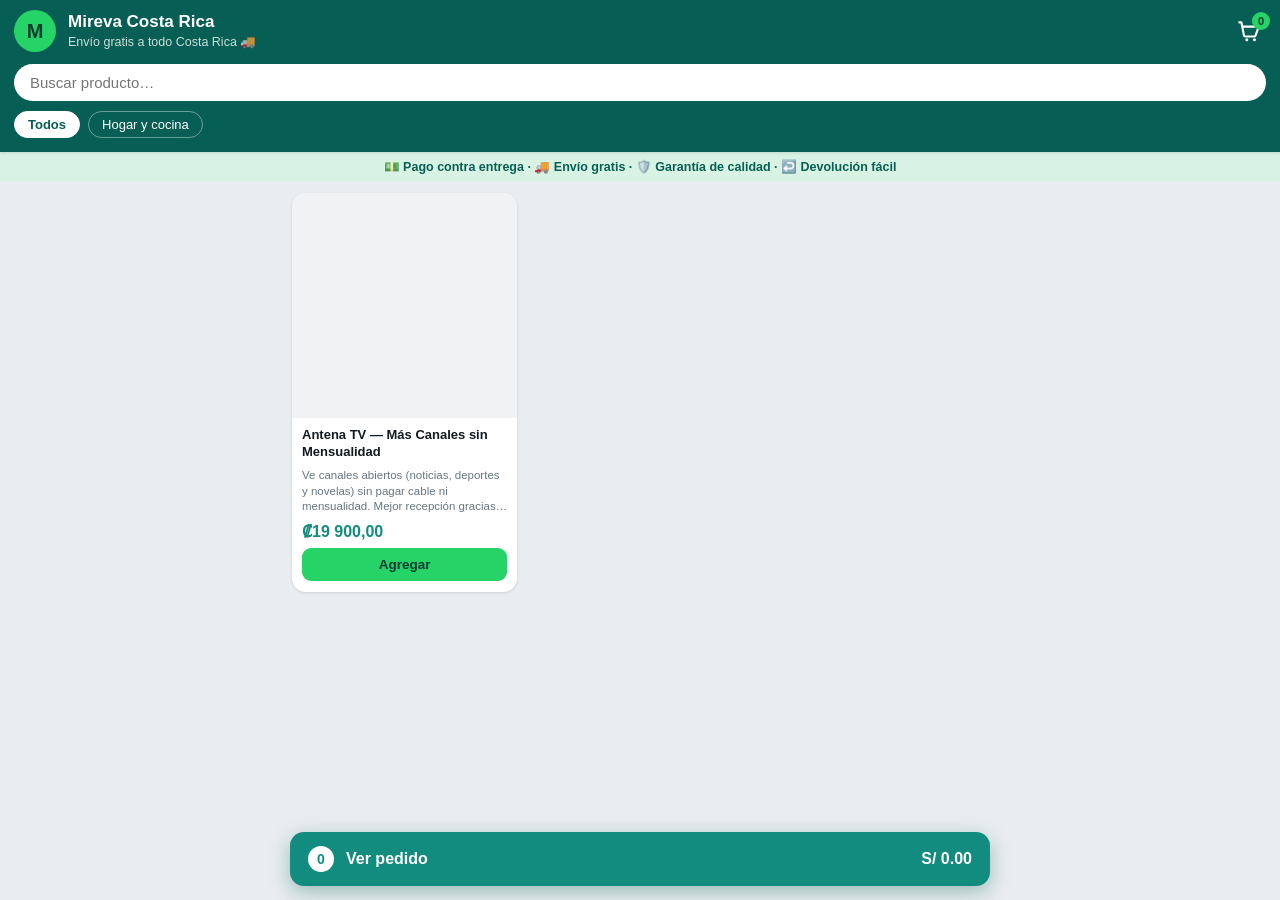
==== index.html @ bd01b666 "Mostrar solo productos con inventario positivo (ocultar inventario negativo/cero); bump v17" ====
<!DOCTYPE html>
<html lang="es">
  <head>
    <meta charset="UTF-8" />
    <meta name="viewport" content="width=device-width, initial-scale=1.0, maximum-scale=1.0, user-scalable=no" />
    <meta name="theme-color" content="#075E54" />
    <link rel="icon" href="data:image/svg+xml,<svg xmlns='http://www.w3.org/2000/svg' viewBox='0 0 100 100'><text y='.9em' font-size='90'>📺</text></svg>" />
    <title>Catálogo</title>
    <meta name="description" content="Catálogo de productos. Añade lo que quieras al carrito y envíanos tu pedido por WhatsApp con un solo clic." />
    <link rel="stylesheet" href="styles.css?v=17" />
  </head>
  <body>
    <!-- Cabecera estilo WhatsApp -->
    <header class="app-header">
      <div class="header-inner">
        <div class="store-avatar" id="storeAvatar">K</div>
        <div class="store-meta">
          <h1 id="storeName">Catálogo</h1>
          <span class="store-sub" id="storeSub">Catálogo de productos</span>
        </div>
        <button id="headerCart" class="header-cart" aria-label="Ver pedido">
          <svg viewBox="0 0 24 24" width="26" height="26" aria-hidden="true">
            <path fill="none" stroke="currentColor" stroke-width="2" stroke-linecap="round" stroke-linejoin="round"
              d="M3 4h2l2.4 12.3a1 1 0 0 0 1 .8h8.6a1 1 0 0 0 1-.8L21 8H6" />
            <circle cx="10" cy="20" r="1.4" fill="currentColor" />
            <circle cx="17" cy="20" r="1.4" fill="currentColor" />
          </svg>
          <span class="header-cart-badge" id="headerCartCount" hidden>0</span>
        </button>
      </div>
      <div class="search-wrap">
        <input
          id="search"
          type="search"
          inputmode="search"
          placeholder="Buscar producto…"
          autocomplete="off"
        />
      </div>
      <div class="chips" id="categoryChips"></div>
    </header>

    <!-- Tira de confianza bajo la cabecera -->
    <div id="trustStrip" class="trust-strip" hidden></div>

    <!-- Estado de carga / error -->
    <div id="status" class="status">Cargando catálogo…</div>

    <!-- Grilla de productos -->
    <main id="grid" class="grid" aria-live="polite"></main>

    <!-- Barra inferior del carrito -->
    <button id="cartBar" class="cart-bar" hidden>
      <span class="cart-bar-count" id="cartBarCount">0</span>
      <span class="cart-bar-label">Ver pedido</span>
      <span class="cart-bar-total" id="cartBarTotal">S/ 0.00</span>
    </button>

    <!-- Hoja de detalle del producto (carrusel + reseña) -->
    <div id="detail" class="sheet" hidden>
      <div class="sheet-backdrop"></div>
      <div class="sheet-panel" id="detailPanel" role="dialog" aria-modal="true" aria-label="Detalle del producto"></div>
    </div>

    <!-- Hoja del carrito -->
    <div id="sheet" class="sheet" hidden>
      <div class="sheet-backdrop" data-close></div>
      <div class="sheet-panel" role="dialog" aria-modal="true" aria-label="Tu pedido">
        <div class="grabber"></div>
        <div class="sheet-head">
          <h2>Tu pedido</h2>
          <button class="sheet-close" data-close aria-label="Cerrar">&times;</button>
        </div>
        <div id="cartItems" class="cart-items"></div>
        <div class="sheet-foot">
          <div id="cartTrust" class="cart-trust"></div>
          <div class="cart-total-row">
            <span>Total</span>
            <strong id="cartTotal">S/ 0.00</strong>
          </div>
          <button id="sendBtn" class="send-btn">
            <svg viewBox="0 0 24 24" width="20" height="20" aria-hidden="true">
              <path fill="currentColor" d="M.057 24l1.687-6.163a11.867 11.867 0 01-1.587-5.946C.16 5.335 5.495 0 12.05 0a11.82 11.82 0 018.413 3.488 11.82 11.82 0 013.48 8.414c-.003 6.557-5.338 11.892-11.893 11.892a11.9 11.9 0 01-5.688-1.448L.057 24zm6.597-3.807c1.676.995 3.276 1.591 5.392 1.592 5.448 0 9.886-4.434 9.889-9.885.002-5.462-4.415-9.89-9.881-9.892-5.452 0-9.887 4.434-9.889 9.884a9.86 9.86 0 001.51 5.26l-.999 3.648 3.978-1.045z" />
              <path fill="currentColor" d="M9.5 7.3c-.2-.5-.4-.5-.6-.5h-.5c-.2 0-.5.1-.7.3-.3.3-1 .9-1 2.3s1 2.6 1.2 2.8c.1.2 2 3.1 4.9 4.3 2.4 1 2.9.8 3.4.7.5 0 1.6-.6 1.8-1.3.2-.6.2-1.2.2-1.3-.1-.1-.3-.2-.6-.3-.3-.2-1.6-.8-1.9-.9-.3-.1-.4-.1-.6.1-.2.3-.6.9-.8 1.1-.1.1-.3.2-.5.1-.3-.1-1.1-.4-2.1-1.3-.8-.7-1.3-1.5-1.5-1.8-.1-.3 0-.4.1-.5l.4-.5c.1-.2.2-.3.3-.5.1-.2 0-.3 0-.5 0-.1-.6-1.5-.8-2z" />
            </svg>
            Enviar pedido por WhatsApp
          </button>
          <button id="continueBtn" class="continue-link">← Seguir comprando</button>
        </div>
      </div>
    </div>

    <script src="config.js?v=17"></script>
    <script src="app.js?v=17"></script>
  </body>
</html>
---- styles.css ----
:root {
  --wa-green: #075e54;
  --wa-green-dark: #054c44;
  --wa-teal: #128c7e;
  --wa-light: #25d366;
  --bg: #e9edef;
  --card: #ffffff;
  --text: #111b21;
  --muted: #667781;
  --border: #e2e8eb;
  --shadow: 0 1px 3px rgba(11, 20, 26, 0.13);
  --radius: 14px;
}

* { box-sizing: border-box; -webkit-tap-highlight-color: transparent; }

html, body {
  margin: 0;
  padding: 0;
  background: var(--bg);
  color: var(--text);
  font-family: -apple-system, BlinkMacSystemFont, "Segoe UI", "Helvetica Neue", Roboto, Arial, sans-serif;
  font-size: 16px;
}

body { padding-bottom: 90px; }

/* ---------- Cabecera ---------- */
.app-header {
  position: sticky;
  top: 0;
  z-index: 30;
  background: var(--wa-green);
  color: #fff;
  padding: 10px 14px 12px;
  box-shadow: var(--shadow);
}
.header-inner { display: flex; align-items: center; gap: 12px; }
.store-avatar {
  width: 42px; height: 42px;
  border-radius: 50%;
  background: var(--wa-light);
  color: #053b32;
  display: flex; align-items: center; justify-content: center;
  font-weight: 700; font-size: 20px;
  flex: 0 0 auto;
  overflow: hidden;
}
.store-avatar img { width: 100%; height: 100%; object-fit: cover; }
.store-meta h1 { margin: 0; font-size: 17px; font-weight: 600; line-height: 1.2; }
.store-sub { font-size: 12.5px; opacity: 0.8; }

/* Carrito en la cabecera (esquina superior derecha) */
.header-cart {
  margin-left: auto;
  position: relative;
  background: none;
  border: none;
  color: #fff;
  padding: 4px;
  cursor: pointer;
  flex: 0 0 auto;
  display: flex;
  align-items: center;
}
.header-cart-badge {
  position: absolute;
  top: -2px;
  right: -4px;
  min-width: 18px;
  height: 18px;
  padding: 0 5px;
  border-radius: 9px;
  background: var(--wa-light);
  color: #053b32;
  font-size: 11px;
  font-weight: 700;
  display: flex;
  align-items: center;
  justify-content: center;
  line-height: 1;
}

.search-wrap { margin-top: 12px; }
#search {
  width: 100%;
  border: none;
  border-radius: 20px;
  padding: 10px 16px;
  font-size: 15px;
  outline: none;
  background: #ffffff;
  color: var(--text);
}

.chips {
  display: flex;
  gap: 8px;
  overflow-x: auto;
  margin-top: 10px;
  padding-bottom: 2px;
  scrollbar-width: none;
}
.chips::-webkit-scrollbar { display: none; }
.chip {
  flex: 0 0 auto;
  border: 1px solid rgba(255, 255, 255, 0.4);
  background: transparent;
  color: #fff;
  padding: 5px 13px;
  border-radius: 16px;
  font-size: 13px;
  cursor: pointer;
  white-space: nowrap;
}
.chip.active { background: #fff; color: var(--wa-green); border-color: #fff; font-weight: 600; }

/* ---------- Tira de confianza (bajo cabecera) ---------- */
.trust-strip {
  background: #d8f3e3;
  color: #075e54;
  font-size: 12.5px;
  font-weight: 600;
  text-align: center;
  padding: 7px 12px;
  white-space: nowrap;
  overflow-x: auto;
  scrollbar-width: none;
}
.trust-strip::-webkit-scrollbar { display: none; }

/* ---------- Sellos de confianza (detalle) ---------- */
.trust-badges {
  display: grid;
  grid-template-columns: 1fr 1fr;
  gap: 9px;
  margin: 16px 18px 4px;
}
.trust-badge {
  display: flex;
  align-items: center;
  gap: 9px;
  background: #f6f8f9;
  border: 1px solid var(--border);
  border-radius: 11px;
  padding: 10px 11px;
}
.tb-icon { font-size: 20px; flex: 0 0 auto; }
.tb-text { display: flex; flex-direction: column; line-height: 1.2; min-width: 0; }
.tb-text strong { font-size: 12.5px; }
.tb-text span { font-size: 11px; color: var(--muted); }

/* Línea de confianza en el carrito */
.cart-trust {
  text-align: center;
  font-size: 12px;
  font-weight: 600;
  color: var(--wa-teal);
  background: #eafaf2;
  border-radius: 9px;
  padding: 8px 10px;
  margin-bottom: 12px;
}

/* ---------- Estado ---------- */
.status { text-align: center; color: var(--muted); padding: 40px 20px; font-size: 14px; }
.status.error { color: #b3261e; }

/* ---------- Grilla ---------- */
.grid {
  display: grid;
  grid-template-columns: repeat(2, 1fr);
  gap: 10px;
  padding: 12px;
  max-width: 720px;
  margin: 0 auto;
}
@media (min-width: 560px) { .grid { grid-template-columns: repeat(3, 1fr); } }

.card {
  background: var(--card);
  border-radius: var(--radius);
  overflow: hidden;
  box-shadow: var(--shadow);
  display: flex;
  flex-direction: column;
}
.card-img {
  width: 100%;
  aspect-ratio: 1 / 1;
  object-fit: cover;
  background: #f0f2f4;
  display: block;
}
.card-body { padding: 9px 10px 11px; display: flex; flex-direction: column; gap: 7px; flex: 1; }
.card-title {
  font-size: 13px;
  line-height: 1.3;
  margin: 0;
  display: -webkit-box;
  -webkit-line-clamp: 2;
  -webkit-box-orient: vertical;
  overflow: hidden;
  min-height: 34px;
}
.card-desc {
  font-size: 11.5px;
  line-height: 1.35;
  color: var(--muted);
  margin: 0;
  display: -webkit-box;
  -webkit-line-clamp: 3;
  -webkit-box-orient: vertical;
  overflow: hidden;
}

/* Precio antes / después */
.price { display: flex; align-items: baseline; gap: 7px; flex-wrap: wrap; }
.price-old { font-size: 12.5px; color: var(--muted); text-decoration: line-through; }
.price-now { font-size: 16px; font-weight: 700; color: var(--wa-teal); }
.card select {
  width: 100%;
  font-size: 12.5px;
  padding: 6px 8px;
  border: 1px solid var(--border);
  border-radius: 8px;
  background: #fff;
  color: var(--text);
}
.card-foot { margin-top: auto; }

.add-btn {
  width: 100%;
  border: none;
  background: var(--wa-light);
  color: #053b32;
  font-weight: 600;
  font-size: 13.5px;
  padding: 9px;
  border-radius: 9px;
  cursor: pointer;
}
.add-btn:active { transform: scale(0.98); }
.sold-out { background: #eceff1; color: var(--muted); cursor: not-allowed; }

/* Stepper cuando ya está en el carrito */
.stepper {
  display: flex;
  align-items: center;
  justify-content: space-between;
  background: var(--wa-light);
  border-radius: 9px;
  overflow: hidden;
}
.stepper button {
  border: none;
  background: transparent;
  color: #053b32;
  font-size: 20px;
  font-weight: 700;
  width: 38px;
  height: 38px;
  cursor: pointer;
}
.stepper span { font-weight: 700; color: #053b32; font-size: 15px; }

/* ---------- Barra del carrito ---------- */
.cart-bar {
  position: fixed;
  left: 50%;
  transform: translateX(-50%);
  bottom: 14px;
  width: calc(100% - 28px);
  max-width: 700px;
  border: none;
  background: var(--wa-teal);
  color: #fff;
  padding: 14px 18px;
  border-radius: 14px;
  display: flex;
  align-items: center;
  gap: 12px;
  font-size: 16px;
  box-shadow: 0 6px 20px rgba(7, 94, 84, 0.35);
  cursor: pointer;
  z-index: 40;
}
.cart-bar-count {
  background: #fff;
  color: var(--wa-teal);
  font-weight: 700;
  border-radius: 50%;
  min-width: 26px;
  height: 26px;
  display: flex;
  align-items: center;
  justify-content: center;
  padding: 0 6px;
  font-size: 14px;
}
.cart-bar-label { font-weight: 600; }
.cart-bar-total { margin-left: auto; font-weight: 700; }

/* ---------- Hoja del carrito ---------- */
.sheet { position: fixed; inset: 0; z-index: 50; }
.sheet-backdrop { position: absolute; inset: 0; background: rgba(11, 20, 26, 0.45); }
.sheet-panel {
  position: absolute;
  left: 0; right: 0; bottom: 0;
  background: #fff;
  border-radius: 18px 18px 0 0;
  max-height: 88vh;
  display: flex;
  flex-direction: column;
  max-width: 720px;
  margin: 0 auto;
  animation: slideUp 0.22s ease;
}
@keyframes slideUp { from { transform: translateY(100%); } to { transform: translateY(0); } }

/* Barrita "agarradera" para deslizar y cerrar */
.grabber {
  width: 40px;
  height: 4px;
  border-radius: 2px;
  background: #cfd8dc;
  margin: 8px auto 0;
  flex: 0 0 auto;
}

.sheet-head {
  display: flex; align-items: center; justify-content: space-between;
  padding: 10px 18px 8px;
}
.sheet-head h2 { margin: 0; font-size: 18px; }
.sheet-close { border: none; background: none; font-size: 28px; line-height: 1; color: var(--muted); cursor: pointer; }

.cart-items { overflow-y: auto; overscroll-behavior: contain; padding: 4px 18px; flex: 1; }
.cart-row { display: flex; align-items: center; gap: 12px; padding: 12px 0; border-bottom: 1px solid var(--border); }
.cart-row img { width: 52px; height: 52px; border-radius: 8px; object-fit: cover; background: #f0f2f4; flex: 0 0 auto; }
.cart-row-info { flex: 1; min-width: 0; }
.cart-row-title { font-size: 13.5px; line-height: 1.3; }
.cart-row-variant { font-size: 12px; color: var(--muted); }
.cart-row-price { font-size: 13px; color: var(--wa-teal); font-weight: 600; margin-top: 2px; }
.cart-row .stepper { width: 116px; flex: 0 0 auto; }
.cart-empty { text-align: center; color: var(--muted); padding: 30px 0; }

.sheet-foot { padding: 14px 18px calc(16px + env(safe-area-inset-bottom)); border-top: 1px solid var(--border); }
.cart-total-row { display: flex; justify-content: space-between; align-items: baseline; margin-bottom: 12px; font-size: 16px; }
.cart-total-row strong { font-size: 20px; }
.send-btn {
  width: 100%;
  border: none;
  background: var(--wa-light);
  color: #053b32;
  font-size: 16px;
  font-weight: 700;
  padding: 15px;
  border-radius: 12px;
  display: flex;
  align-items: center;
  justify-content: center;
  gap: 9px;
  cursor: pointer;
}
.send-btn:active { transform: scale(0.99); }
.send-btn:disabled { opacity: 0.5; cursor: not-allowed; }

/* Campo de teléfono en el carrito */
.phone-input {
  width: 100%;
  border: 1px solid var(--border);
  border-radius: 10px;
  padding: 12px 14px;
  font-size: 15px;
  margin-bottom: 12px;
  outline: none;
}
.phone-input:focus { border-color: var(--wa-teal); }

/* Enlace discreto para seguir comprando */
.continue-link {
  display: block;
  width: 100%;
  background: none;
  border: none;
  color: var(--muted);
  font-size: 14px;
  padding: 12px 6px 4px;
  cursor: pointer;
  text-align: center;
}
.continue-link:active { color: var(--wa-teal); }

/* ---------- Detalle del producto ---------- */
.detail-body { overflow-y: auto; overscroll-behavior: contain; padding: 0 0 8px; flex: 1; }
.carousel {
  display: flex;
  overflow-x: auto;
  scroll-snap-type: x mandatory;
  scrollbar-width: none;
  background: #f0f2f4;
}
.carousel::-webkit-scrollbar { display: none; }
.carousel img {
  flex: 0 0 100%;
  width: 100%;
  aspect-ratio: 1 / 1;
  object-fit: cover;
  scroll-snap-align: center;
}
.carousel-dots { display: flex; justify-content: center; gap: 6px; padding: 10px 0 4px; }
.carousel-dots .dot { width: 7px; height: 7px; border-radius: 50%; background: #cfd8dc; transition: background 0.2s; }
.carousel-dots .dot.active { background: var(--wa-teal); }

.detail-title { font-size: 18px; line-height: 1.3; margin: 12px 18px 8px; }
.detail-desc { font-size: 14px; line-height: 1.5; color: #3b4a54; margin: 0 18px 12px; }
.detail-body .price { margin: 0 18px; }
.ship-note { margin: 8px 18px 0; font-size: 13px; color: var(--wa-light); font-weight: 600; }
.detail-label { display: block; margin: 16px 18px 8px; font-size: 13px; color: var(--muted); font-weight: 600; }

/* Opciones/variantes visibles (no desplegable) */
.variant-options { display: flex; flex-direction: column; gap: 9px; margin: 0 18px; }
.variant-option {
  display: flex;
  align-items: center;
  gap: 11px;
  width: 100%;
  text-align: left;
  background: #fff;
  border: 2px solid var(--border);
  border-radius: 12px;
  padding: 12px 14px;
  cursor: pointer;
  transition: border-color 0.15s, background 0.15s;
}
.variant-option.selected { border-color: var(--wa-teal); background: #f2fbf9; }
.vo-radio {
  flex: 0 0 auto;
  width: 20px; height: 20px;
  border-radius: 50%;
  border: 2px solid #c4ccd1;
  position: relative;
}
.variant-option.selected .vo-radio { border-color: var(--wa-teal); }
.variant-option.selected .vo-radio::after {
  content: "";
  position: absolute;
  inset: 3px;
  border-radius: 50%;
  background: var(--wa-teal);
}
.vo-main { flex: 1; min-width: 0; display: flex; flex-direction: column; gap: 3px; }
.vo-title { font-size: 14px; font-weight: 600; line-height: 1.25; }
.vo-badge {
  align-self: flex-start;
  font-size: 11px;
  font-weight: 700;
  color: #fff;
  background: var(--wa-light);
  padding: 2px 8px;
  border-radius: 10px;
}
.vo-price { flex: 0 0 auto; text-align: right; display: flex; flex-direction: column; align-items: flex-end; }
.vo-price .price-old { font-size: 12px; }
.vo-price .price-now { font-size: 16px; font-weight: 700; color: var(--wa-teal); }

.detail-foot { display: flex; align-items: center; gap: 12px; }
.detail-foot .send-btn { flex: 1; }
.detail-stepper .stepper { width: 132px; border: 1px solid var(--border); }
.detail-stepper .stepper button, .detail-stepper .stepper span { color: var(--wa-teal); }
.detail-stepper .stepper { background: #fff; }
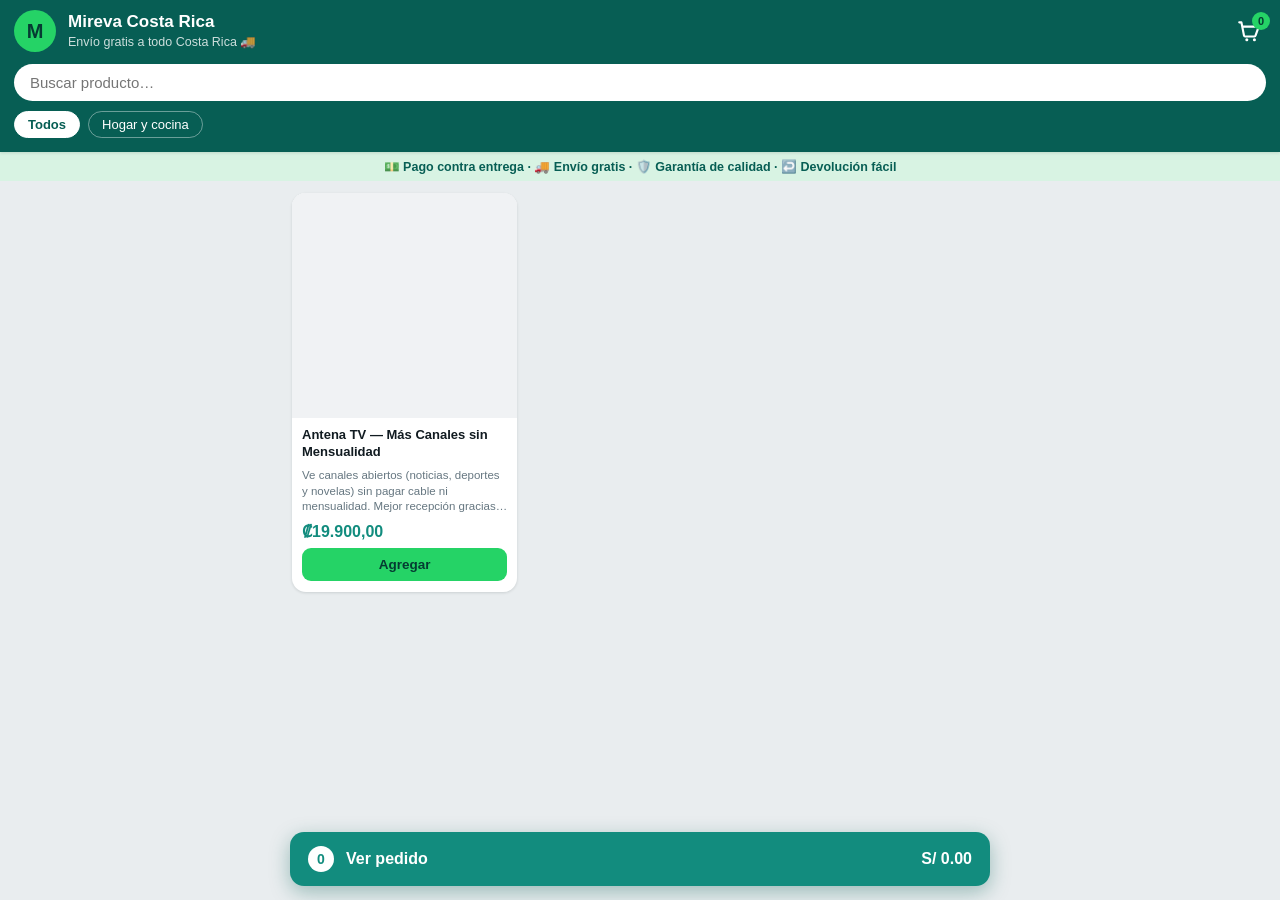
==== commit 3016f3a0: "Mensaje de WhatsApp con nuevo formato (✅ beneficios) y precios con punto de miles (₡16.425,00); bump" ====
--- a/index.html
+++ b/index.html
@@ -7,7 +7,7 @@
     <link rel="icon" href="data:image/svg+xml,<svg xmlns='http://www.w3.org/2000/svg' viewBox='0 0 100 100'><text y='.9em' font-size='90'>📺</text></svg>" />
     <title>Catálogo</title>
     <meta name="description" content="Catálogo de productos. Añade lo que quieras al carrito y envíanos tu pedido por WhatsApp con un solo clic." />
-    <link rel="stylesheet" href="styles.css?v=17" />
+    <link rel="stylesheet" href="styles.css?v=18" />
   </head>
   <body>
     <!-- Cabecera estilo WhatsApp -->
@@ -90,7 +90,7 @@
       </div>
     </div>
 
-    <script src="config.js?v=17"></script>
-    <script src="app.js?v=17"></script>
+    <script src="config.js?v=18"></script>
+    <script src="app.js?v=18"></script>
   </body>
 </html>
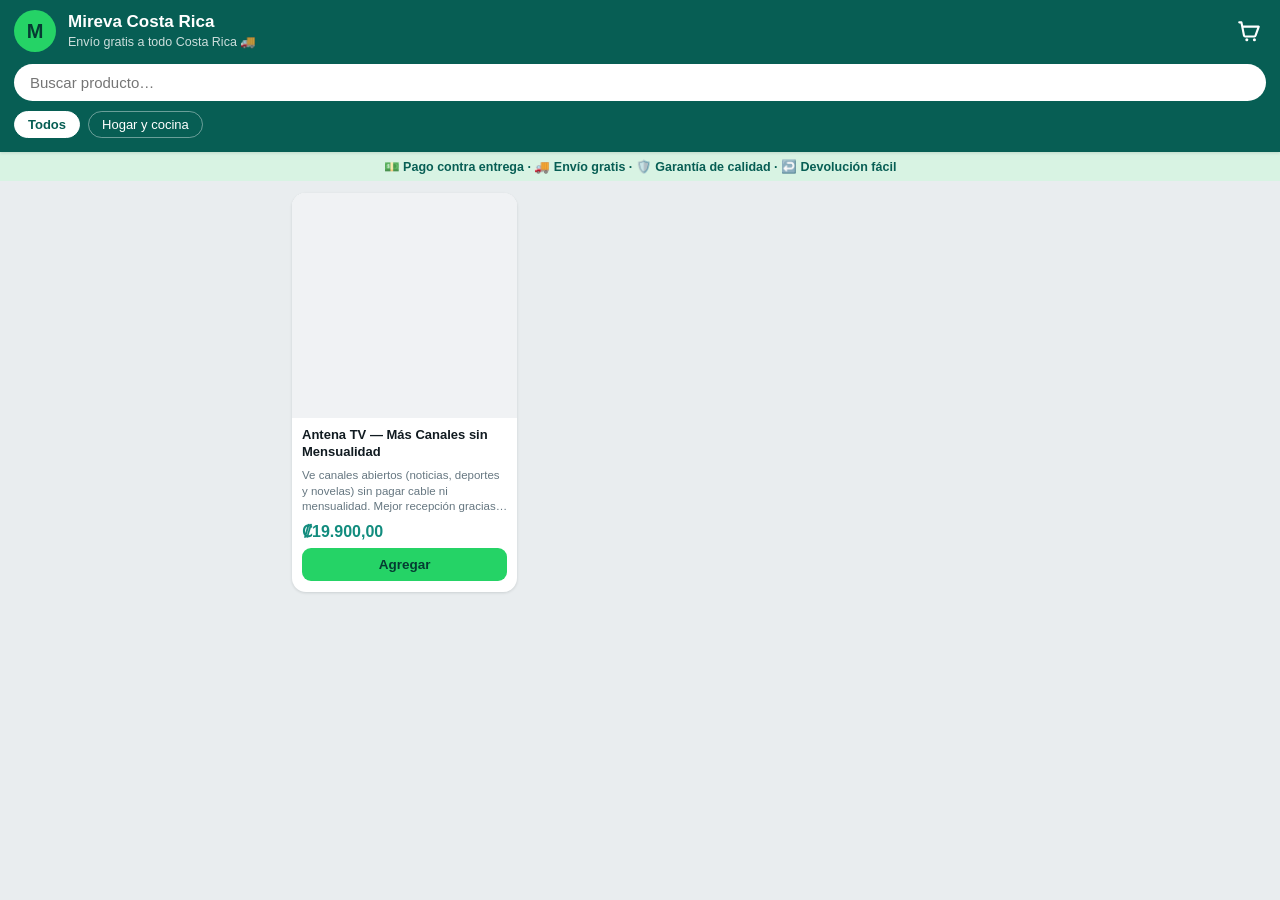
==== commit dff98e4d: "Ocultar barra/contador de pedido cuando está vacío; quitar S/ por defecto (₡); bump v21" ====
--- a/index.html
+++ b/index.html
@@ -7,7 +7,7 @@
     <link rel="icon" href="data:image/svg+xml,<svg xmlns='http://www.w3.org/2000/svg' viewBox='0 0 100 100'><text y='.9em' font-size='90'>📺</text></svg>" />
     <title>Catálogo</title>
     <meta name="description" content="Catálogo de productos. Añade lo que quieras al carrito y envíanos tu pedido por WhatsApp con un solo clic." />
-    <link rel="stylesheet" href="styles.css?v=18" />
+    <link rel="stylesheet" href="styles.css?v=21" />
   </head>
   <body>
     <!-- Cabecera estilo WhatsApp -->
@@ -53,7 +53,7 @@
     <button id="cartBar" class="cart-bar" hidden>
       <span class="cart-bar-count" id="cartBarCount">0</span>
       <span class="cart-bar-label">Ver pedido</span>
-      <span class="cart-bar-total" id="cartBarTotal">S/ 0.00</span>
+      <span class="cart-bar-total" id="cartBarTotal">₡0,00</span>
     </button>
 
     <!-- Hoja de detalle del producto (carrusel + reseña) -->
@@ -76,7 +76,7 @@
           <div id="cartTrust" class="cart-trust"></div>
           <div class="cart-total-row">
             <span>Total</span>
-            <strong id="cartTotal">S/ 0.00</strong>
+            <strong id="cartTotal">₡0,00</strong>
           </div>
           <button id="sendBtn" class="send-btn">
             <svg viewBox="0 0 24 24" width="20" height="20" aria-hidden="true">
@@ -90,7 +90,7 @@
       </div>
     </div>
 
-    <script src="config.js?v=18"></script>
-    <script src="app.js?v=18"></script>
+    <script src="config.js?v=21"></script>
+    <script src="app.js?v=21"></script>
   </body>
 </html>
--- a/styles.css
+++ b/styles.css
@@ -14,6 +14,9 @@
 
 * { box-sizing: border-box; -webkit-tap-highlight-color: transparent; }
 
+/* El atributo hidden siempre oculta (aunque haya display:flex en la clase) */
+[hidden] { display: none !important; }
+
 html, body {
   margin: 0;
   padding: 0;
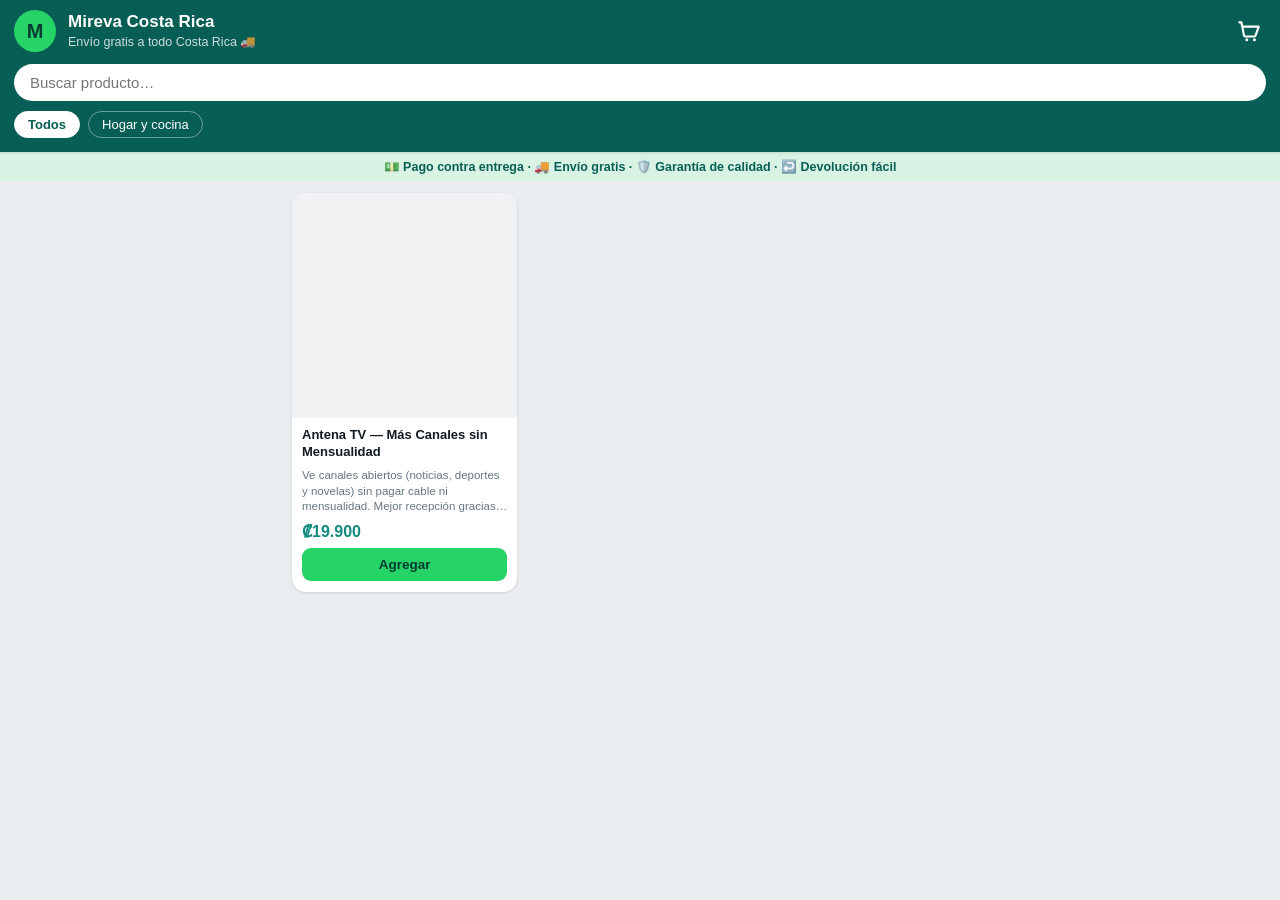
==== commit 6dec01a6: "Trabajar todo en enteros (sin decimales); descuento redondeado al entero; bump v22" ====
--- a/index.html
+++ b/index.html
@@ -7,7 +7,7 @@
     <link rel="icon" href="data:image/svg+xml,<svg xmlns='http://www.w3.org/2000/svg' viewBox='0 0 100 100'><text y='.9em' font-size='90'>📺</text></svg>" />
     <title>Catálogo</title>
     <meta name="description" content="Catálogo de productos. Añade lo que quieras al carrito y envíanos tu pedido por WhatsApp con un solo clic." />
-    <link rel="stylesheet" href="styles.css?v=21" />
+    <link rel="stylesheet" href="styles.css?v=22" />
   </head>
   <body>
     <!-- Cabecera estilo WhatsApp -->
@@ -53,7 +53,7 @@
     <button id="cartBar" class="cart-bar" hidden>
       <span class="cart-bar-count" id="cartBarCount">0</span>
       <span class="cart-bar-label">Ver pedido</span>
-      <span class="cart-bar-total" id="cartBarTotal">₡0,00</span>
+      <span class="cart-bar-total" id="cartBarTotal">₡0</span>
     </button>
 
     <!-- Hoja de detalle del producto (carrusel + reseña) -->
@@ -76,7 +76,7 @@
           <div id="cartTrust" class="cart-trust"></div>
           <div class="cart-total-row">
             <span>Total</span>
-            <strong id="cartTotal">₡0,00</strong>
+            <strong id="cartTotal">₡0</strong>
           </div>
           <button id="sendBtn" class="send-btn">
             <svg viewBox="0 0 24 24" width="20" height="20" aria-hidden="true">
@@ -90,7 +90,7 @@
       </div>
     </div>
 
-    <script src="config.js?v=21"></script>
-    <script src="app.js?v=21"></script>
+    <script src="config.js?v=22"></script>
+    <script src="app.js?v=22"></script>
   </body>
 </html>
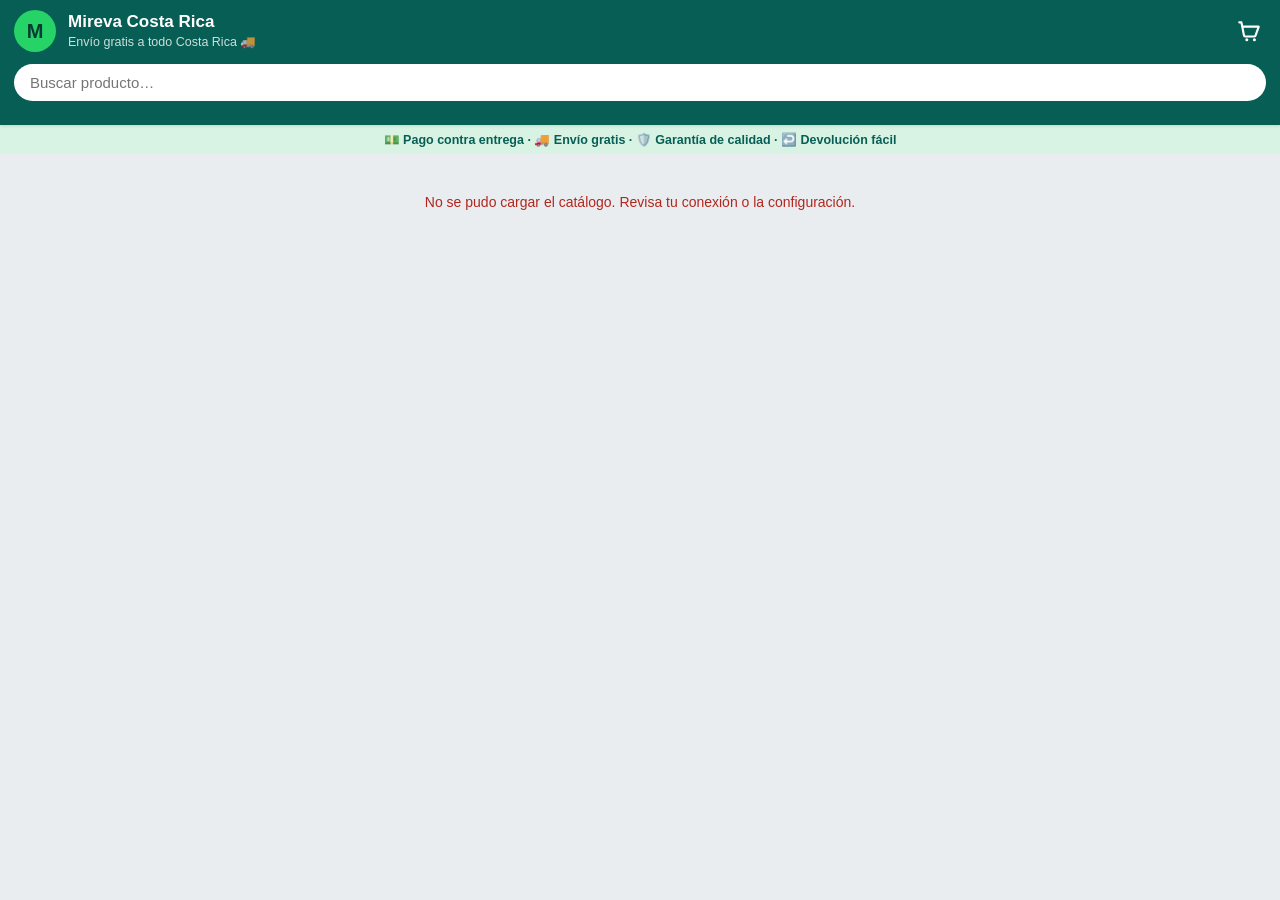
==== commit 8233123c: "Reestructurar a multi-tienda: carpeta por tienda, código compartido, plantilla y métricas con tienda" ====
--- a/index.html
+++ b/index.html
@@ -2,95 +2,16 @@
 <html lang="es">
   <head>
     <meta charset="UTF-8" />
-    <meta name="viewport" content="width=device-width, initial-scale=1.0, maximum-scale=1.0, user-scalable=no" />
-    <meta name="theme-color" content="#075E54" />
-    <link rel="icon" href="data:image/svg+xml,<svg xmlns='http://www.w3.org/2000/svg' viewBox='0 0 100 100'><text y='.9em' font-size='90'>📺</text></svg>" />
-    <title>Catálogo</title>
-    <meta name="description" content="Catálogo de productos. Añade lo que quieras al carrito y envíanos tu pedido por WhatsApp con un solo clic." />
-    <link rel="stylesheet" href="styles.css?v=22" />
+    <meta name="viewport" content="width=device-width, initial-scale=1.0" />
+    <meta http-equiv="refresh" content="0; url=./mireva/" />
+    <title>Catálogos</title>
+    <style>
+      body { font-family: -apple-system, BlinkMacSystemFont, "Segoe UI", Roboto, Arial, sans-serif; background: #e9edef; color: #111b21; display: grid; place-items: center; min-height: 100vh; margin: 0; }
+      a { color: #128c7e; }
+    </style>
   </head>
   <body>
-    <!-- Cabecera estilo WhatsApp -->
-    <header class="app-header">
-      <div class="header-inner">
-        <div class="store-avatar" id="storeAvatar">K</div>
-        <div class="store-meta">
-          <h1 id="storeName">Catálogo</h1>
-          <span class="store-sub" id="storeSub">Catálogo de productos</span>
-        </div>
-        <button id="headerCart" class="header-cart" aria-label="Ver pedido">
-          <svg viewBox="0 0 24 24" width="26" height="26" aria-hidden="true">
-            <path fill="none" stroke="currentColor" stroke-width="2" stroke-linecap="round" stroke-linejoin="round"
-              d="M3 4h2l2.4 12.3a1 1 0 0 0 1 .8h8.6a1 1 0 0 0 1-.8L21 8H6" />
-            <circle cx="10" cy="20" r="1.4" fill="currentColor" />
-            <circle cx="17" cy="20" r="1.4" fill="currentColor" />
-          </svg>
-          <span class="header-cart-badge" id="headerCartCount" hidden>0</span>
-        </button>
-      </div>
-      <div class="search-wrap">
-        <input
-          id="search"
-          type="search"
-          inputmode="search"
-          placeholder="Buscar producto…"
-          autocomplete="off"
-        />
-      </div>
-      <div class="chips" id="categoryChips"></div>
-    </header>
-
-    <!-- Tira de confianza bajo la cabecera -->
-    <div id="trustStrip" class="trust-strip" hidden></div>
-
-    <!-- Estado de carga / error -->
-    <div id="status" class="status">Cargando catálogo…</div>
-
-    <!-- Grilla de productos -->
-    <main id="grid" class="grid" aria-live="polite"></main>
-
-    <!-- Barra inferior del carrito -->
-    <button id="cartBar" class="cart-bar" hidden>
-      <span class="cart-bar-count" id="cartBarCount">0</span>
-      <span class="cart-bar-label">Ver pedido</span>
-      <span class="cart-bar-total" id="cartBarTotal">₡0</span>
-    </button>
-
-    <!-- Hoja de detalle del producto (carrusel + reseña) -->
-    <div id="detail" class="sheet" hidden>
-      <div class="sheet-backdrop"></div>
-      <div class="sheet-panel" id="detailPanel" role="dialog" aria-modal="true" aria-label="Detalle del producto"></div>
-    </div>
-
-    <!-- Hoja del carrito -->
-    <div id="sheet" class="sheet" hidden>
-      <div class="sheet-backdrop" data-close></div>
-      <div class="sheet-panel" role="dialog" aria-modal="true" aria-label="Tu pedido">
-        <div class="grabber"></div>
-        <div class="sheet-head">
-          <h2>Tu pedido</h2>
-          <button class="sheet-close" data-close aria-label="Cerrar">&times;</button>
-        </div>
-        <div id="cartItems" class="cart-items"></div>
-        <div class="sheet-foot">
-          <div id="cartTrust" class="cart-trust"></div>
-          <div class="cart-total-row">
-            <span>Total</span>
-            <strong id="cartTotal">₡0</strong>
-          </div>
-          <button id="sendBtn" class="send-btn">
-            <svg viewBox="0 0 24 24" width="20" height="20" aria-hidden="true">
-              <path fill="currentColor" d="M.057 24l1.687-6.163a11.867 11.867 0 01-1.587-5.946C.16 5.335 5.495 0 12.05 0a11.82 11.82 0 018.413 3.488 11.82 11.82 0 013.48 8.414c-.003 6.557-5.338 11.892-11.893 11.892a11.9 11.9 0 01-5.688-1.448L.057 24zm6.597-3.807c1.676.995 3.276 1.591 5.392 1.592 5.448 0 9.886-4.434 9.889-9.885.002-5.462-4.415-9.89-9.881-9.892-5.452 0-9.887 4.434-9.889 9.884a9.86 9.86 0 001.51 5.26l-.999 3.648 3.978-1.045z" />
-              <path fill="currentColor" d="M9.5 7.3c-.2-.5-.4-.5-.6-.5h-.5c-.2 0-.5.1-.7.3-.3.3-1 .9-1 2.3s1 2.6 1.2 2.8c.1.2 2 3.1 4.9 4.3 2.4 1 2.9.8 3.4.7.5 0 1.6-.6 1.8-1.3.2-.6.2-1.2.2-1.3-.1-.1-.3-.2-.6-.3-.3-.2-1.6-.8-1.9-.9-.3-.1-.4-.1-.6.1-.2.3-.6.9-.8 1.1-.1.1-.3.2-.5.1-.3-.1-1.1-.4-2.1-1.3-.8-.7-1.3-1.5-1.5-1.8-.1-.3 0-.4.1-.5l.4-.5c.1-.2.2-.3.3-.5.1-.2 0-.3 0-.5 0-.1-.6-1.5-.8-2z" />
-            </svg>
-            Enviar pedido por WhatsApp
-          </button>
-          <button id="continueBtn" class="continue-link">← Seguir comprando</button>
-        </div>
-      </div>
-    </div>
-
-    <script src="config.js?v=22"></script>
-    <script src="app.js?v=22"></script>
+    <p>Redirigiendo al catálogo… <a href="./mireva/">Ir al catálogo</a></p>
+    <script>location.replace("./mireva/");</script>
   </body>
 </html>
